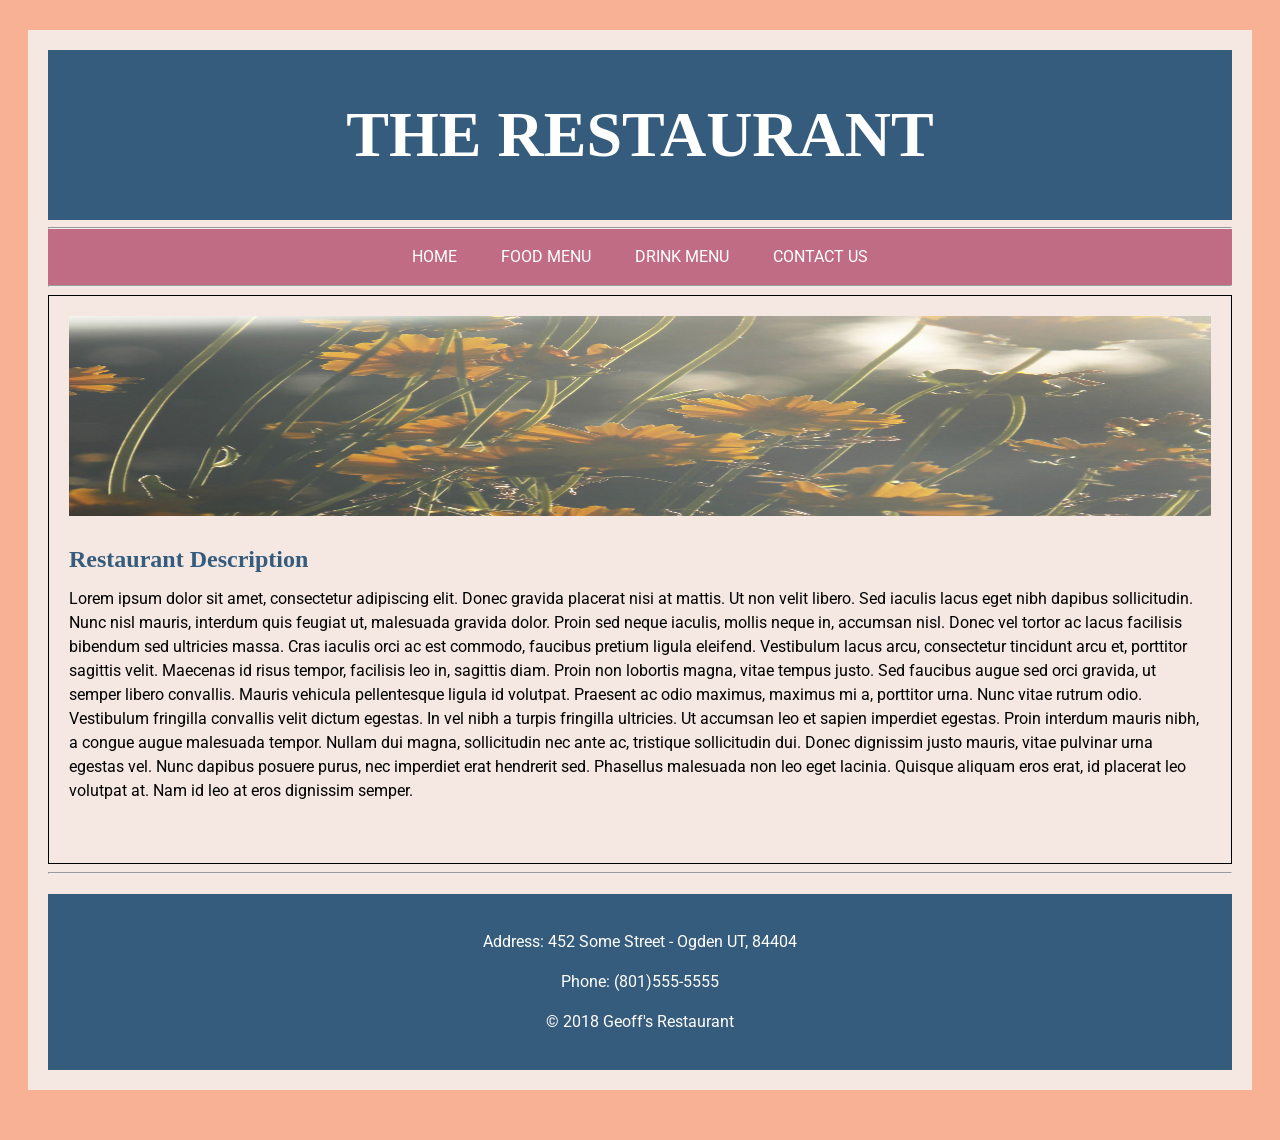
==== restaurant/index.html @ d86eb463 "added the restaurant site" ====
<!DOCTYPE html>
<html>
	<head>
		<title>The Restaurant</title>
		<link href="restaurantStyles.css" rel="stylesheet" type="text/css" />
		<link href="https://fonts.googleapis.com/css?family=Roboto:300" rel="stylesheet" type="text/css">
		<link href="https://fonts.googleapis.com/css?family=Playfair+Display:700" rel="stylesheet" type="text/css">
		<style>
		
			#navigation {
			background-color: #c06c84;
			margin-top: -25px;
			text-align: center;
			
			}
		
			#navigation a{
			padding: 0px 20px;
			color: #fff;
			text-transform: uppercase;
			font-family: Roboto, sans-serif;
			
			}
		
		
		
		
		
		
		
		
		
		
		
		
		</style>
		
	</head>
	
	
	<body>
	<div class="sheet">
	<div style="padding:20px;">
			<div id="title">
				<h1><center>The Restaurant</center></h1>
			</div>
			
			<br />
		
		<div id="navigation">
		<hr />
			<p>
			<a href="./index.html" target="_parent">Home</a>
			<a href="./foodMenu.html" target="_parent">Food Menu</a>
			<a href="./drinkMenu.html" target="_parent">Drink Menu</a>
			<a href="./contact.html" target="_parent">Contact Us</a>
			</p>
		<hr />
		</div>
		
		<div id="main">
		
		
			<div style="border: 1px solid; padding: 20px;">
				<div class="image">
					<img src="images/one.jpg" style="width:100%; height: 200px;" alt="Photo of flowers">
				</div>
				
				<div id="textBody">
			<h3>Restaurant Description</h3>
			<p>Lorem ipsum dolor sit amet, consectetur adipiscing elit. Donec gravida placerat nisi at mattis. Ut non velit libero. Sed iaculis lacus eget nibh dapibus sollicitudin. Nunc nisl mauris, interdum quis feugiat ut, malesuada gravida dolor. Proin sed neque iaculis, mollis neque in, accumsan nisl. Donec vel tortor ac lacus facilisis bibendum sed ultricies massa. Cras iaculis orci ac est commodo, faucibus pretium ligula eleifend. Vestibulum lacus arcu, consectetur tincidunt arcu et, porttitor sagittis velit. Maecenas id risus tempor, facilisis leo in, sagittis diam. Proin non lobortis magna, vitae tempus justo. Sed faucibus augue sed orci gravida, ut semper libero convallis. Mauris vehicula pellentesque ligula id volutpat.

Praesent ac odio maximus, maximus mi a, porttitor urna. Nunc vitae rutrum odio. Vestibulum fringilla convallis velit dictum egestas. In vel nibh a turpis fringilla ultricies. Ut accumsan leo et sapien imperdiet egestas. Proin interdum mauris nibh, a congue augue malesuada tempor. Nullam dui magna, sollicitudin nec ante ac, tristique sollicitudin dui. Donec dignissim justo mauris, vitae pulvinar urna egestas vel. Nunc dapibus posuere purus, nec imperdiet erat hendrerit sed. Phasellus malesuada non leo eget lacinia. Quisque aliquam eros erat, id placerat leo volutpat at. Nam id leo at eros dignissim semper.</p>
			</div>
		<br />
		
			</div>
			
			</div>
			
			<hr />
			<div id="footer">
		
				<footer>
				<center>
					<p>Address: 452 Some Street - Ogden UT, 84404</p>
					<p>Phone: (801)555-5555
					<p>&copy; 2018 Geoff's Restaurant</p>
				</center>
				</footer>
		
			</div>
		
			
		
	</div>
		
	</div>	
		
	</body>

</html>
---- restaurant/restaurantStyles.css ----
body {
	background-color: #f8b195;
	font-family: Roboto, sans-serif;
	line-height: 1.5em;
}

.sheet {
	background-color: #f5e8e3;
	margin: 30px 20px 50px 20px;
}

.sheet h1 {
	font-family: Playfair, serif;
	font-size: 4em;
	color: #fff;
	text-transform: uppercase;
}

.sheet h2 {
	font-family: Playfair, serif;
	font-size: 1.5em;
	color: #666;
	text-transform: capitalize;
}

.sheet h3 {
	font-family: Playfair, serif;
	font-size: 1.5em;
	color: #355C7D;
	text-transform: capitalize;
	margin-bottom:10px;
}

ul {
	padding-left: 0px !important;
	margin-top:10px;
	
}

li {
	
}

#title {
	background-color: #355c7d;
	padding: 30px;
}

#footer {
	background-color: #355c7d;
	margin-top: 20px;
	padding: 20px;
	color: #fff
}


#navigation a:link {
	color: #fff;
	text-decoration: none;
}

#navigation a:visited {
	color: #666;
}

#navigation a:hover {
	font-weight: bold;
}

#navigation a:active {
	text-decoration: underline;
}



		
			table {
				border: 1px solid #292533;
				width: 100%;
				border-spacing: 0px;
			}
		
			td, th {
				height: 50px;
				padding: 0 8px;
			}
			
			th {
				text-align:left;
				font-weight: normal;
				text-decoration:underline;
			}
			
			tr:nth-child(even) {
				background-color: #bab1c2;
			}
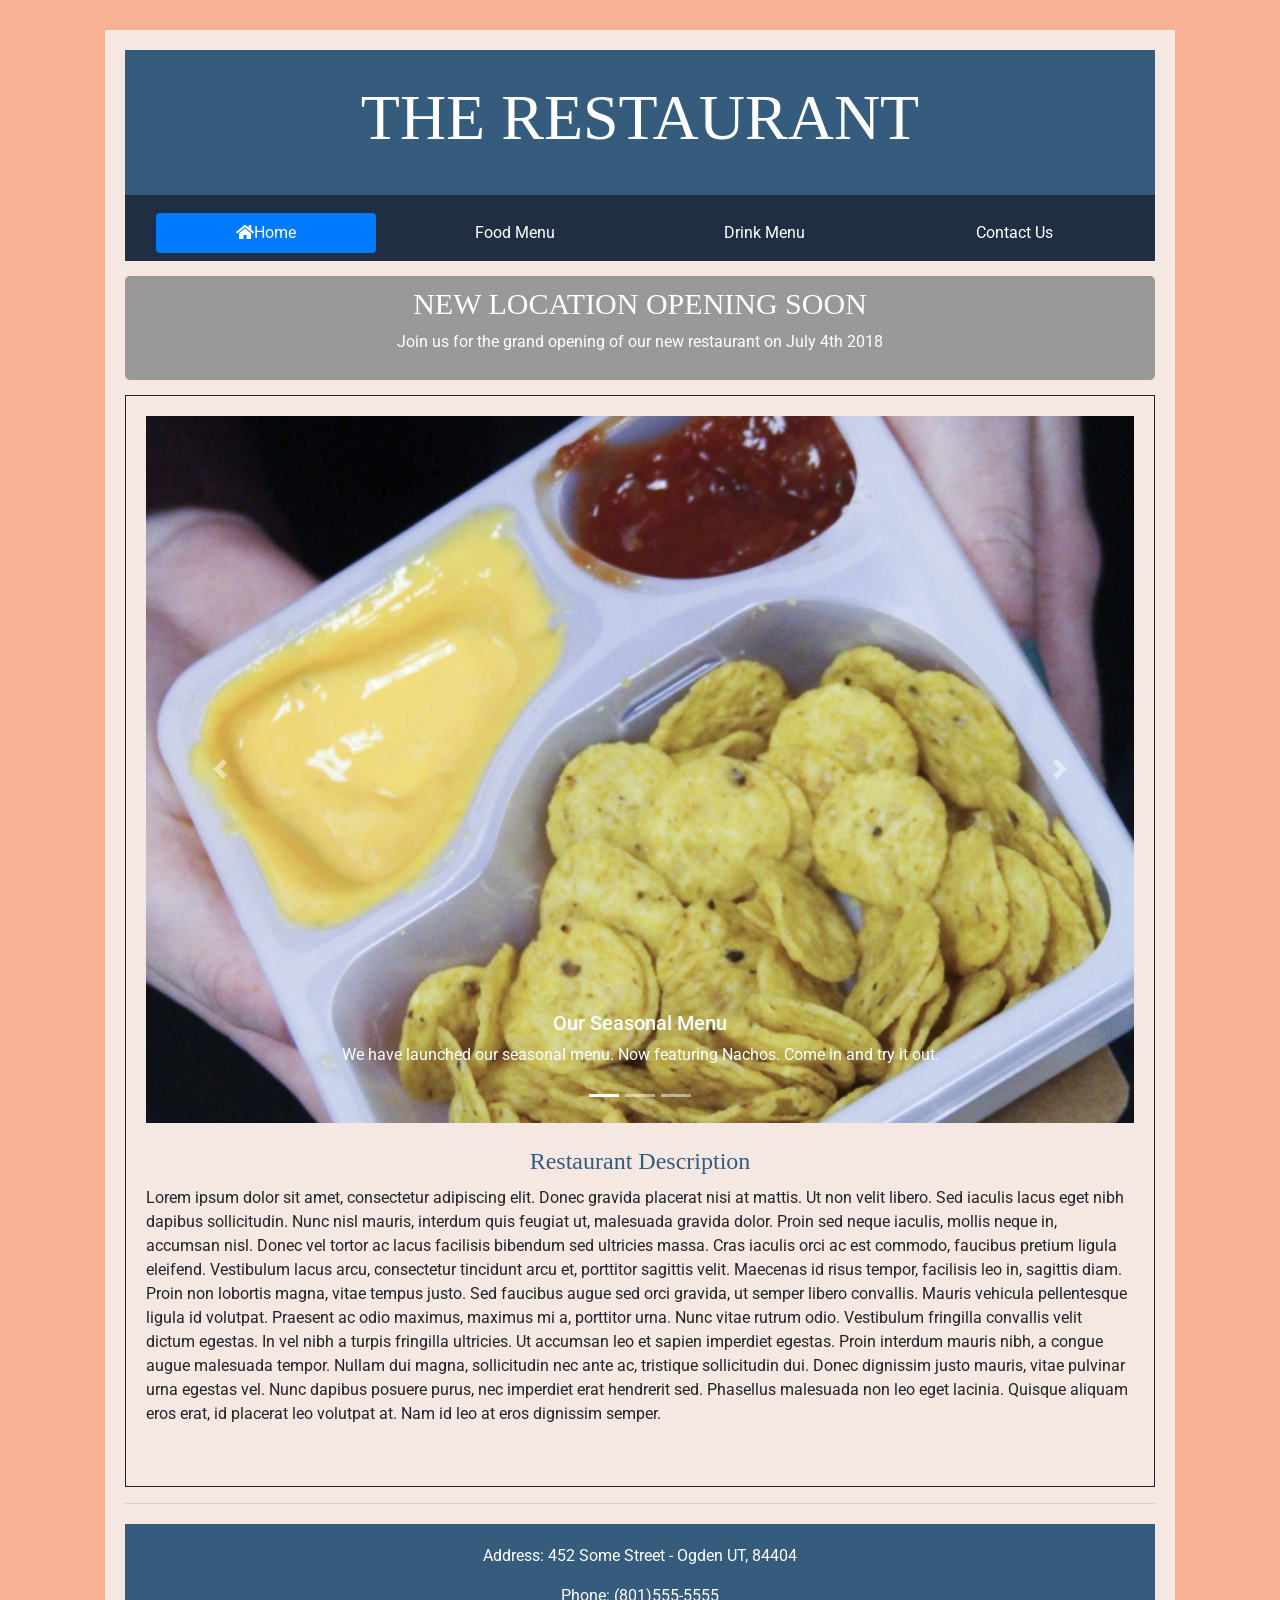
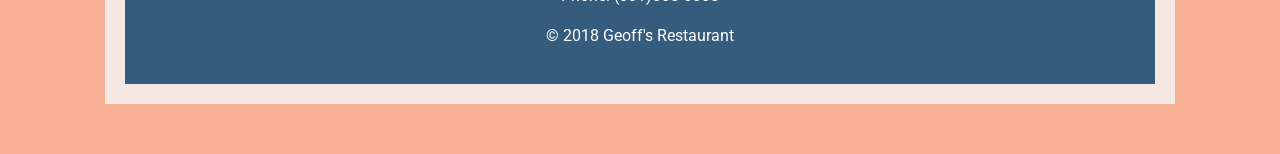
==== commit f3871bb6: "added a lot of files" ====
--- a/restaurant/index.html
+++ b/restaurant/index.html
@@ -1,16 +1,28 @@
 <!DOCTYPE html>
-<html>
+<html lang="en">
 	<head>
 		<title>The Restaurant</title>
+		<meta charset="utf-8">
+		<meta name="viewport" content="width=device-width, initial-scale=1">
+		
+		<link rel="stylesheet" href="https://stackpath.bootstrapcdn.com/bootstrap/4.1.1/css/bootstrap.min.css">
+		
+		<script src="https://ajax.googleapis.com/ajax/libs/jquery/2.1.4/jquery.min.js"></script>
+		<script src="https://stackpath.bootstrapcdn.com/bootstrap/4.1.1/js/bootstrap.min.js"></script>
 		<link href="restaurantStyles.css" rel="stylesheet" type="text/css" />
 		<link href="https://fonts.googleapis.com/css?family=Roboto:300" rel="stylesheet" type="text/css">
 		<link href="https://fonts.googleapis.com/css?family=Playfair+Display:700" rel="stylesheet" type="text/css">
+		
+		<link rel="stylesheet" href="https://use.fontawesome.com/releases/v5.1.0/css/all.css" integrity="sha384-lKuwvrZot6UHsBSfcMvOkWwlCMgc0TaWr+30HWe3a4ltaBwTZhyTEggF5tJv8tbt" crossorigin="anonymous">
+		
+		
+		
 		<style>
-		
+	
 			#navigation {
 			background-color: #c06c84;
 			margin-top: -25px;
-			text-align: center;
+			
 			
 			}
 		
@@ -21,53 +33,93 @@
 			font-family: Roboto, sans-serif;
 			
 			}
-		
-		
-		
-		
-		
-		
-		
-		
-		
-		
-		
-		
 		</style>
 		
 	</head>
 	
 	
 	<body>
+	<div class="container">
 	<div class="sheet">
 	<div style="padding:20px;">
+	
+	
 			<div id="title">
 				<h1><center>The Restaurant</center></h1>
 			</div>
-			
-			<br />
+
+		<nav class="navbar navbar-default" role="navigation">
 		
-		<div id="navigation">
-		<hr />
-			<p>
-			<a href="./index.html" target="_parent">Home</a>
-			<a href="./foodMenu.html" target="_parent">Food Menu</a>
-			<a href="./drinkMenu.html" target="_parent">Drink Menu</a>
-			<a href="./contact.html" target="_parent">Contact Us</a>
-			</p>
-		<hr />
-		</div>
+			<ul class="nav nav-pills nav-fill">
+				<li class="col-sm-3 nav-item">
+					<a class="nav-link active" href="./index.html" target="_parent"><i class="fas fa-home"></i>Home</a>
+				</li>
+				<li class="col-sm-3 nav-item">
+					<a class="nav-link" href="./foodMenu.html" target="_parent">Food Menu</a>
+				</li>
+				<li class="col-sm-3 nav-item">
+					<a class="nav-link" href="./drinkMenu.html" target="_parent">Drink Menu</a>
+				</li>
+				<li class="col-sm-3 nav-item">
+					<a class="nav-link" href="./contact.html" target="_parent">Contact Us</a>
+				</li>
+			</ul>	
+	
+		</nav>
+	
+		<div class="jumbotron">
+	<h1>New Location Opening Soon</h1>
+	<p>Join us for the grand opening of our new restaurant on July 4th 2018</p>
+	
+	</div>
 		
 		<div id="main">
 		
 		
 			<div style="border: 1px solid; padding: 20px;">
-				<div class="image">
-					<img src="images/one.jpg" style="width:100%; height: 200px;" alt="Photo of flowers">
+				
+				<div id="mainCarousel" class="carousel slide" data-ride="carousel">
+					<ol class="carousel-indicators">
+						<li data-target="#mainCarousel" data-slide-to="0" class="active"></li>
+						<li data-target="#mainCarousel" data-slide-to="1"></li>
+						<li data-target="#mainCarousel" data-slide-to="2"></li>
+					</ol>
+					<div class="carousel-inner">
+						<div class="carousel-item active">
+							<img class="d-block w-100" src="./images/nachos.jpg" alt="Seasonal Menu">
+							<div class="carousel-caption d-none d-md-block">
+								<h5>Our Seasonal Menu</h5>
+								<p>We have launched our seasonal menu. Now featuring Nachos. Come in and try it out.</p>
+							</div>	
+						</div>
+						<div class="carousel-item">
+							<img class="d-block w-100" src="./images/drinkSpecial.jpg" alt="Drinking Fountain Repaired">
+							<div class="carousel-caption d-none d-md-block">
+								<h5>Our Drinking Fountain</h5>
+								<p>The famous drinking fountain is working again. Come in and try it out.</p>
+							</div>	
+						</div>
+						<div class="carousel-item">
+							<img class="d-block w-100" src="./images/newLocation.jpg" alt="New Location Open">
+							<div class="carousel-caption d-none d-md-block">
+								<h5>New Location is Open</h5>
+								<p>Our new location is open. Come in and try it out.</p>
+							</div>	
+						</div>
+					</div>
+					<a class="carousel-control-prev" href="#mainCarousel" role="button" data-slide="prev">
+						<span class="carousel-control-prev-icon" aria-hidden="true"></span>
+						<span class="sr-only">Previous</span>
+					</a>
+					<a class="carousel-control-next" href="#mainCarousel" role="button" data-slide="next">
+						<span class="carousel-control-next-icon" aria-hidden="true"></span>
+						<span class="sr-only">Next</span>
+					</a>
 				</div>
 				
-				<div id="textBody">
-			<h3>Restaurant Description</h3>
+			<div id="textBody">
+			<br />
+			<h3><center>Restaurant Description</center></h3>
 			<p>Lorem ipsum dolor sit amet, consectetur adipiscing elit. Donec gravida placerat nisi at mattis. Ut non velit libero. Sed iaculis lacus eget nibh dapibus sollicitudin. Nunc nisl mauris, interdum quis feugiat ut, malesuada gravida dolor. Proin sed neque iaculis, mollis neque in, accumsan nisl. Donec vel tortor ac lacus facilisis bibendum sed ultricies massa. Cras iaculis orci ac est commodo, faucibus pretium ligula eleifend. Vestibulum lacus arcu, consectetur tincidunt arcu et, porttitor sagittis velit. Maecenas id risus tempor, facilisis leo in, sagittis diam. Proin non lobortis magna, vitae tempus justo. Sed faucibus augue sed orci gravida, ut semper libero convallis. Mauris vehicula pellentesque ligula id volutpat.
 
 Praesent ac odio maximus, maximus mi a, porttitor urna. Nunc vitae rutrum odio. Vestibulum fringilla convallis velit dictum egestas. In vel nibh a turpis fringilla ultricies. Ut accumsan leo et sapien imperdiet egestas. Proin interdum mauris nibh, a congue augue malesuada tempor. Nullam dui magna, sollicitudin nec ante ac, tristique sollicitudin dui. Donec dignissim justo mauris, vitae pulvinar urna egestas vel. Nunc dapibus posuere purus, nec imperdiet erat hendrerit sed. Phasellus malesuada non leo eget lacinia. Quisque aliquam eros erat, id placerat leo volutpat at. Nam id leo at eros dignissim semper.</p>
@@ -96,7 +148,7 @@
 	</div>
 		
 	</div>	
-		
+</div>		
 	</body>
 
 </html>
--- a/restaurant/restaurantStyles.css
+++ b/restaurant/restaurantStyles.css
@@ -14,6 +14,16 @@
 	font-size: 4em;
 	color: #fff;
 	text-transform: uppercase;
+}
+
+@media only screen and (max-width: 600px) {
+   
+.sheet h1  {
+	font-family: Playfair, serif;
+	font-size: 2em;
+	color: #fff;
+	text-transform: uppercase;
+}
 }
 
 .sheet h2 {
@@ -53,7 +63,7 @@
 	color: #fff
 }
 
-
+/*
 #navigation a:link {
 	color: #fff;
 	text-decoration: none;
@@ -69,7 +79,7 @@
 
 #navigation a:active {
 	text-decoration: underline;
-}
+}*/
 
 
 
@@ -95,4 +105,42 @@
 				background-color: #bab1c2;
 			}
 			
+			.jumbotron h1{
+				color: #fff;
+				font-size: 30px;
+				text-align:center;
+			}
 
+			.jumbotron p{
+				color: #fff;
+				text-align:center;
+			}
+			
+			.jumbotron {
+				margin-top:15px;
+				margin-bottom:15px;
+				padding:10px;
+				background-color:#999;
+				
+			}
+
+.nav-pills .nav-link.active {
+    color: #fff;
+    background-color: #007bff;
+}
+
+.nav {
+	   width: 100%;
+	
+}
+
+.navbar {
+	
+	background-color:#202e44;
+	
+}
+
+a {
+	color:#fff;
+}
+
